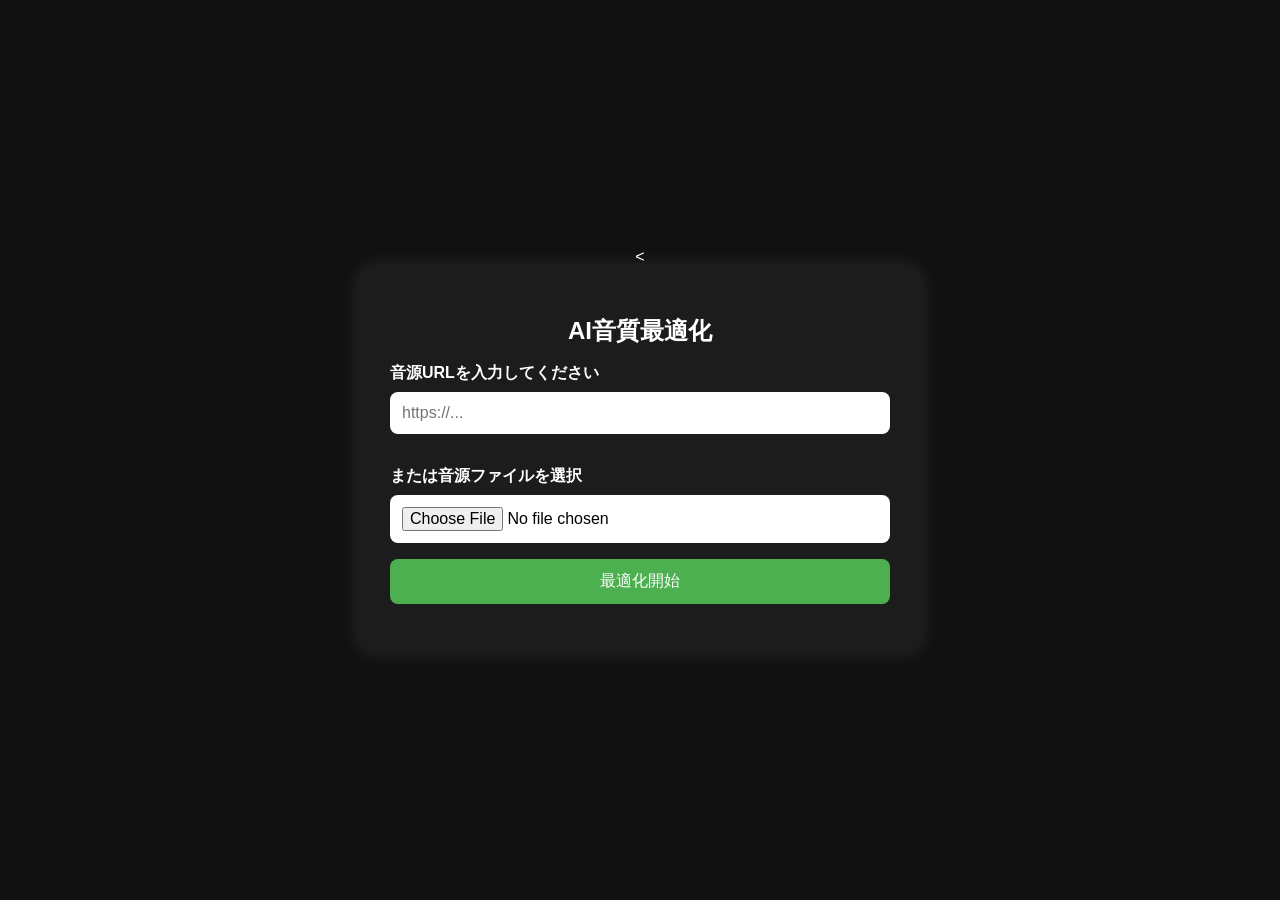
==== frontend/src.html @ d53ca14f "不要ファイルを削除して、今までの開発内容を反映した" ====
<<!DOCTYPE html>
<html lang="ja">
<head>
  <meta charset="UTF-8">
  <meta name="viewport" content="width=device-width, initial-scale=1.0">
  <title>AI音質最適化ツール</title>
  <style>
    body {
      font-family: sans-serif;
      background: #111;
      color: #fff;
      display: flex;
      flex-direction: column;
      align-items: center;
      justify-content: center;
      height: 100vh;
      margin: 0;
    }

    .container {
      background: #1c1c1c;
      padding: 2rem;
      border-radius: 1rem;
      box-shadow: 0 0 20px rgba(255, 255, 255, 0.1);
      max-width: 500px;
      width: 90%;
    }

    h1 {
      font-size: 1.5rem;
      margin-bottom: 1rem;
      text-align: center;
    }

    label {
      display: block;
      margin-top: 1rem;
      margin-bottom: 0.5rem;
      font-weight: bold;
    }

    input[type="url"],
    input[type="file"] {
      width: 100%;
      padding: 0.75rem;
      border-radius: 0.5rem;
      border: none;
      margin-bottom: 1rem;
      font-size: 1rem;
      background: #fff;
      color: #000;
    }

    button {
      width: 100%;
      padding: 0.75rem;
      background: #4caf50;
      color: white;
      border: none;
      border-radius: 0.5rem;
      font-size: 1rem;
      cursor: pointer;
      transition: background 0.3s ease;
    }

    button:hover {
      background: #45a049;
    }

    .result {
      margin-top: 1.5rem;
      padding: 1rem;
      background: #222;
      border-radius: 0.5rem;
    }

    .link-preview {
      margin-top: 1rem;
      background: #333;
      padding: 0.75rem;
      border-radius: 0.5rem;
      word-break: break-all;
    }
  </style>
</head>
<body>
  <div class="container">
    <h1>AI音質最適化</h1>
    <form id="optimize-form">
      <label for="url">音源URLを入力してください</label>
      <input type="url" id="url" name="url" placeholder="https://...">

      <label for="file">または音源ファイルを選択</label>
      <input type="file" id="file" name="file" accept="audio/*">

      <button type="submit">最適化開始</button>
    </form>
    <div class="link-preview" id="link-preview" style="display: none;"></div>
    <div class="result" id="result" style="display: none;"></div>
  </div>

  <script>
    document.getElementById('optimize-form').addEventListener('submit', function(e) {
      e.preventDefault();
      const urlInput = document.getElementById('url').value;
      const fileInput = document.getElementById('file').files[0];
      const result = document.getElementById('result');
      const preview = document.getElementById('link-preview');

      preview.style.display = 'block';
      if (fileInput) {
        preview.innerHTML = `<strong>選択されたファイル:</strong><br>${fileInput.name}`;
      } else if (urlInput) {
        preview.innerHTML = `<strong>入力されたURL:</strong><br><a href="${urlInput}" target="_blank" style="color:#4caf50;">${urlInput}</a>`;
      } else {
        preview.innerHTML = `<p style="color: red;">URLかファイルのどちらかを入力・選択してください。</p>`;
        result.style.display = 'none';
        return;
      }

      result.style.display = 'block';
      result.innerHTML = '<p>解析中...しばらくお待ちください。</p>';

      // フェイク処理（実際はここでAPIにリクエスト）
      setTimeout(() => {
        result.innerHTML = '<p>AIによる分析により，最適なEQが適用され，音質が向上しました．</p>';
      }, 2000);
    });
  </script>
</body>
</html>
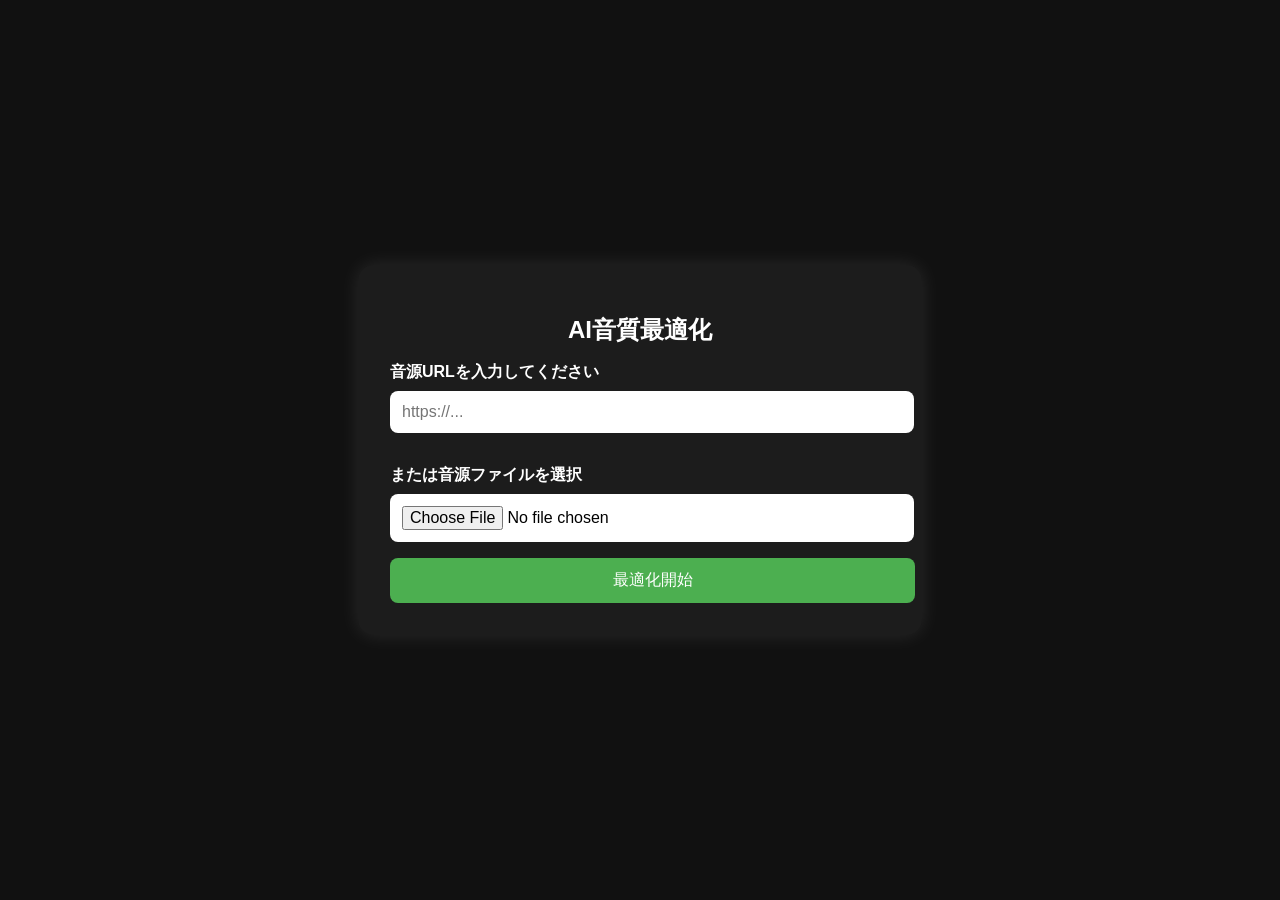
==== commit 005931d8: "アップデートAzureAI搭載文字起こし機能" ====
--- a/frontend/src.html
+++ b/frontend/src.html
@@ -1,131 +1,27 @@
-<<!DOCTYPE html>
+<!DOCTYPE html>
 <html lang="ja">
 <head>
   <meta charset="UTF-8">
   <meta name="viewport" content="width=device-width, initial-scale=1.0">
   <title>AI音質最適化ツール</title>
-  <style>
-    body {
-      font-family: sans-serif;
-      background: #111;
-      color: #fff;
-      display: flex;
-      flex-direction: column;
-      align-items: center;
-      justify-content: center;
-      height: 100vh;
-      margin: 0;
-    }
-
-    .container {
-      background: #1c1c1c;
-      padding: 2rem;
-      border-radius: 1rem;
-      box-shadow: 0 0 20px rgba(255, 255, 255, 0.1);
-      max-width: 500px;
-      width: 90%;
-    }
-
-    h1 {
-      font-size: 1.5rem;
-      margin-bottom: 1rem;
-      text-align: center;
-    }
-
-    label {
-      display: block;
-      margin-top: 1rem;
-      margin-bottom: 0.5rem;
-      font-weight: bold;
-    }
-
-    input[type="url"],
-    input[type="file"] {
-      width: 100%;
-      padding: 0.75rem;
-      border-radius: 0.5rem;
-      border: none;
-      margin-bottom: 1rem;
-      font-size: 1rem;
-      background: #fff;
-      color: #000;
-    }
-
-    button {
-      width: 100%;
-      padding: 0.75rem;
-      background: #4caf50;
-      color: white;
-      border: none;
-      border-radius: 0.5rem;
-      font-size: 1rem;
-      cursor: pointer;
-      transition: background 0.3s ease;
-    }
-
-    button:hover {
-      background: #45a049;
-    }
-
-    .result {
-      margin-top: 1.5rem;
-      padding: 1rem;
-      background: #222;
-      border-radius: 0.5rem;
-    }
-
-    .link-preview {
-      margin-top: 1rem;
-      background: #333;
-      padding: 0.75rem;
-      border-radius: 0.5rem;
-      word-break: break-all;
-    }
-  </style>
+  <link rel="stylesheet" href="index.css">
 </head>
 <body>
   <div class="container">
     <h1>AI音質最適化</h1>
     <form id="optimize-form">
-      <label for="url">音源URLを入力してください</label>
+      <label for="url" >音源URLを入力してください</label>
       <input type="url" id="url" name="url" placeholder="https://...">
 
       <label for="file">または音源ファイルを選択</label>
       <input type="file" id="file" name="file" accept="audio/*">
 
-      <button type="submit">最適化開始</button>
+      <button type="submit" id="length">最適化開始</button>
     </form>
     <div class="link-preview" id="link-preview" style="display: none;"></div>
     <div class="result" id="result" style="display: none;"></div>
   </div>
 
-  <script>
-    document.getElementById('optimize-form').addEventListener('submit', function(e) {
-      e.preventDefault();
-      const urlInput = document.getElementById('url').value;
-      const fileInput = document.getElementById('file').files[0];
-      const result = document.getElementById('result');
-      const preview = document.getElementById('link-preview');
-
-      preview.style.display = 'block';
-      if (fileInput) {
-        preview.innerHTML = `<strong>選択されたファイル:</strong><br>${fileInput.name}`;
-      } else if (urlInput) {
-        preview.innerHTML = `<strong>入力されたURL:</strong><br><a href="${urlInput}" target="_blank" style="color:#4caf50;">${urlInput}</a>`;
-      } else {
-        preview.innerHTML = `<p style="color: red;">URLかファイルのどちらかを入力・選択してください。</p>`;
-        result.style.display = 'none';
-        return;
-      }
-
-      result.style.display = 'block';
-      result.innerHTML = '<p>解析中...しばらくお待ちください。</p>';
-
-      // フェイク処理（実際はここでAPIにリクエスト）
-      setTimeout(() => {
-        result.innerHTML = '<p>AIによる分析により，最適なEQが適用され，音質が向上しました．</p>';
-      }, 2000);
-    });
-  </script>
+  <script src="main.js" defer></script>
 </body>
 </html>
--- a/frontend/index.css
+++ b/frontend/index.css
@@ -0,0 +1,79 @@
+body {
+      font-family: sans-serif;
+      background: #111;
+      color: #fff;
+      display: flex;
+      flex-direction: column;
+      align-items: center;
+      justify-content: center;
+      height: 100vh;
+      margin: 0;
+    }
+
+    .container {
+      background: #1c1c1c;
+      padding: 2rem;
+      border-radius: 1rem;
+      box-shadow: 0 0 20px rgba(255, 255, 255, 0.1);
+      max-width: 500px;
+      width: 90%;
+    }
+
+    h1 {
+      font-size: 1.5rem;
+      margin-bottom: 1rem;
+      text-align: center;
+    }
+
+    label {
+      display: block;
+      margin-top: 1rem;
+      margin-bottom: 0.5rem;
+      font-weight: bold;
+    }
+
+    input[type="url"],
+    input[type="file"] {
+      width: 100%;
+      padding: 0.75rem;
+      border-radius: 0.5rem;
+      border: none;
+      margin-bottom: 1rem;
+      font-size: 1rem;
+      background: #fff;
+      color: #000;
+    }
+
+    button {
+      width: 100%;
+      padding: 0.75rem;
+      background: #4caf50;
+      color: white;
+      border: none;
+      border-radius: 0.5rem;
+      font-size: 1rem;
+      cursor: pointer;
+      transition: background 0.3s ease;
+    }
+
+    button:hover {
+      background: #45a049;
+    }
+
+    .result {
+      margin-top: 1.5rem;
+      padding: 1rem;
+      background: #222;
+      border-radius: 0.5rem;
+    }
+
+    .link-preview {
+      margin-top: 1rem;
+      background: #333;
+      padding: 0.75rem;
+      border-radius: 0.5rem;
+      word-break: break-all;
+    }
+    #length{
+      width: 105%;
+    }
